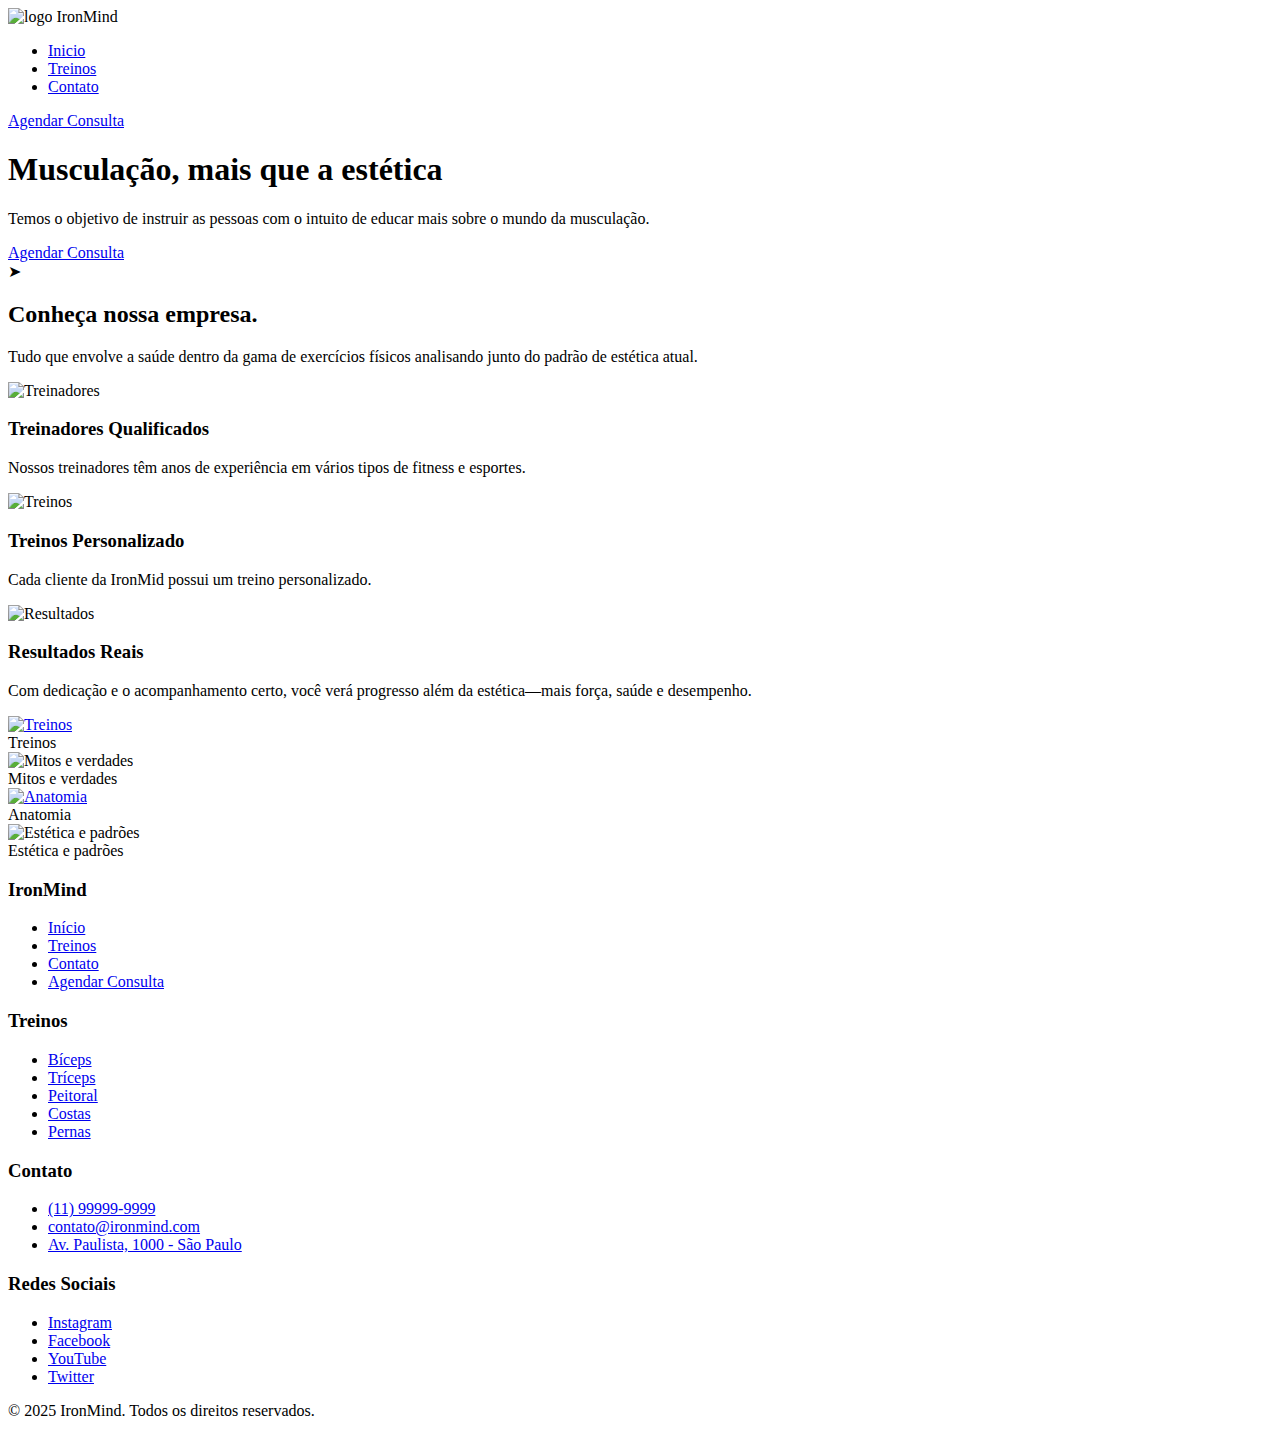
==== html/index.html @ 82bbe85b "caminhos para o css e imagens agora se encontram com o html" ====
<!DOCTYPE html>
<html lang="pt-br">
    <head>
        <meta charset="UTF-8">
        <meta name="viewport" content="width=device-width, initial-scale=1.0">
        <link rel="stylesheet" href="../css/main.css">
        <title>IronMind - Agendar Consulta</title>

    </head>
    <body>
        <header>
            <div class="logo">
                <img src="../media/logo.png" alt="logo">
                <span>IronMind</span>
            </div>
            <nav>
                <ul>
                    <li><a href="../html/index.html">Inicio</a></li>
                    <li><a href="../html/treinos.html">Treinos</a></li>
                    <li><a href="../html/contato.html">Contato</a></li>
                </ul>
            </nav>
            <a href="../html/consulta.html" class="btn-consulta active">Agendar
                Consulta</a>
        </header>

        <section class="hero">
            <div class="hero-content">
                <h1>Musculação, mais que a estética</h1>
                <p>Temos o objetivo de instruir as pessoas com o intuito de
                    educar mais sobre o mundo da musculação.</p>
                <a href="#" class="btn">Agendar Consulta</a>
            </div>
        </section>

        <div class="container">

            <section class="about">
                <div class="about-icon">&#10148;</div>
                <h2>Conheça nossa empresa.</h2>
                <p>Tudo que envolve a saúde dentro da gama de exercícios físicos
                    analisando junto do padrão de estética atual.</p>
            </section>

            <div class="features">
                <div class="feature-box">
                    <div class="feature-icon">
                        <img src="../media/icone1.png" alt="Treinadores">
                    </div>
                    <h3>Treinadores Qualificados</h3>
                    <p>Nossos treinadores têm anos de experiência em vários
                        tipos de fitness e esportes.</p>
                </div>

                <div class="feature-box">
                    <div class="feature-icon">
                        <img src="../media/icone2.png" alt="Treinos">
                    </div>
                    <h3>Treinos Personalizado</h3>
                    <p>Cada cliente da IronMid possui um treino
                        personalizado.</p>
                </div>

                <div class="feature-box">
                    <div class="feature-icon">
                        <img src="../media/icone2.png" alt="Resultados">
                    </div>
                    <h3>Resultados Reais</h3>
                    <p>Com dedicação e o acompanhamento certo, você verá
                        progresso além da estética—mais força, saúde e
                        desempenho.</p>
                </div>
            </div>

            <div class="categories">
                <div class="category">
                    <a href="../html/treinos.html">
                        <img src="../media/4e60d60e3af48a727a9458326e949b0f.png"
                            alt="Treinos">
                    </a>
                    <div class="category-title">Treinos</div>
                </div>
                <div class="category">
                    <img src="../media/7e7c7942d5f0e53348ec663927649a86.jpeg"
                        alt="Mitos e verdades">
                    <div class="category-title">Mitos e verdades</div>
                </div>
                <div class="category">
                    <a href="../html/anatomia.html"><img
                            src="../media/2ed4de5ca8ecfbd69394846a1af1d642.jpeg"
                            alt="Anatomia"></a>
                    <div class="category-title">Anatomia</div>
                </div>
                <div class="category">
                    <img src="../media/876d545f39e17ecf9bb1800446af5308.jpeg"
                        alt="Estética e padrões">
                    <div class="category-title">Estética e padrões</div>
                </div>
            </div>
        </div>

        <footer>
            <div class="footer-content">
                <div class="footer-column">
                    <h3>IronMind</h3>
                    <ul>
                        <li><a href="../html/index.html">Início</a></li>
                        <li><a href="../html/treinos.html">Treinos</a></li>
                        <li><a href="../html/contato.html">Contato</a></li>
                        <li><a href="../html/agendar-consulta.html">Agendar
                                Consulta</a></li>
                    </ul>
                </div>
                <div class="footer-column">
                    <h3>Treinos</h3>
                    <ul>
                        <li><a href="treinos.html#biceps">Bíceps</a></li>
                        <li><a href="#">Tríceps</a></li>
                        <li><a href="#">Peitoral</a></li>
                        <li><a href="#">Costas</a></li>
                        <li><a href="#">Pernas</a></li>
                    </ul>
                </div>
                <div class="footer-column">
                    <h3>Contato</h3>
                    <ul>
                        <li><a href="tel:+5511999999999">(11)
                                99999-9999</a></li>
                        <li><a
                                href="mailto:contato@ironmind.com">contato@ironmind.com</a></li>
                        <li><a href="#">Av. Paulista, 1000 - São Paulo</a></li>
                    </ul>
                </div>
                <div class="footer-column">
                    <h3>Redes Sociais</h3>
                    <ul>
                        <li><a href="#">Instagram</a></li>
                        <li><a href="#">Facebook</a></li>
                        <li><a href="#">YouTube</a></li>
                        <li><a href="#">Twitter</a></li>
                    </ul>
                </div>
            </div>
            <div class="copyright">
                <p>&copy; 2025 IronMind. Todos os direitos reservados.</p>
            </div>
        </footer>
    </body>
</html>
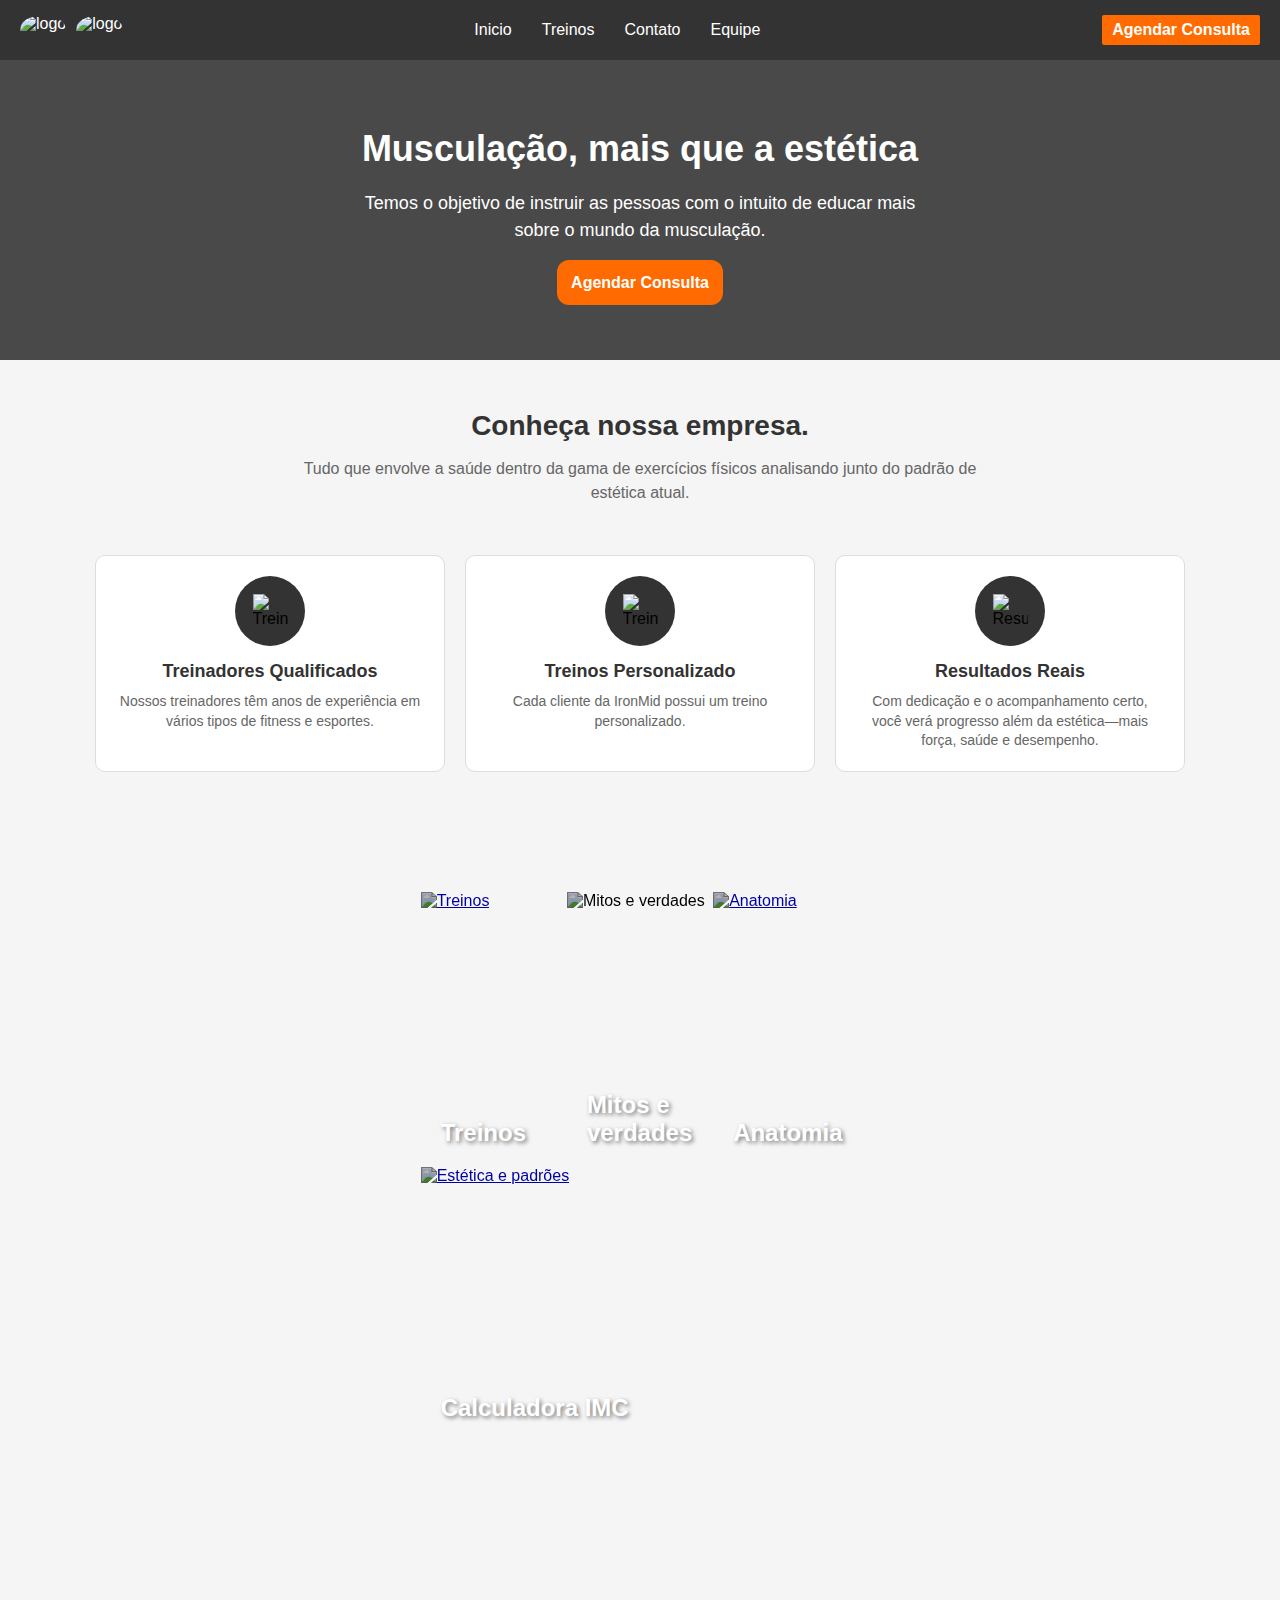
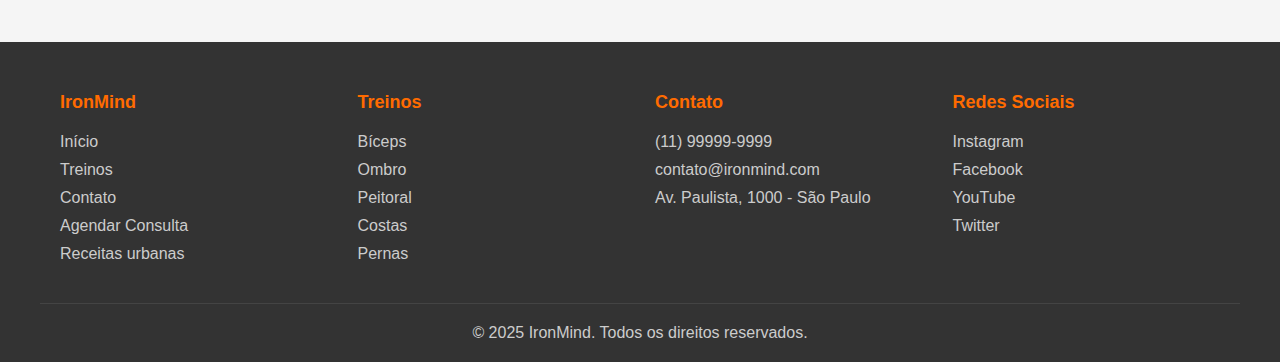
==== commit 6e9a5098: "Responsive, table e celular, computador tambem" ====
--- a/html/index.html
+++ b/html/index.html
@@ -11,13 +11,14 @@
         <header>
             <div class="logo">
                 <img src="../media/logo.png" alt="logo">
-                <span>IronMind</span>
+                <img src="../media/IronMind.png" alt="logo">
             </div>
             <nav>
                 <ul>
                     <li><a href="../html/index.html">Inicio</a></li>
                     <li><a href="../html/treinos.html">Treinos</a></li>
                     <li><a href="../html/contato.html">Contato</a></li>
+                    <li><a href="../html/equipe.html">Equipe</a></li>
                 </ul>
             </nav>
             <a href="../html/consulta.html" class="btn-consulta active">Agendar
@@ -36,7 +37,6 @@
         <div class="container">
 
             <section class="about">
-                <div class="about-icon">&#10148;</div>
                 <h2>Conheça nossa empresa.</h2>
                 <p>Tudo que envolve a saúde dentro da gama de exercícios físicos
                     analisando junto do padrão de estética atual.</p>
@@ -92,9 +92,12 @@
                     <div class="category-title">Anatomia</div>
                 </div>
                 <div class="category">
-                    <img src="../media/876d545f39e17ecf9bb1800446af5308.jpeg"
-                        alt="Estética e padrões">
-                    <div class="category-title">Estética e padrões</div>
+                    <a href="/html/imc.html">
+                        <img
+                            src="../media/876d545f39e17ecf9bb1800446af5308.jpeg"
+                            alt="Estética e padrões">
+                    </a>
+                    <div class="category-title">Calculadora IMC</div>
                 </div>
             </div>
         </div>
@@ -107,15 +110,15 @@
                         <li><a href="../html/index.html">Início</a></li>
                         <li><a href="../html/treinos.html">Treinos</a></li>
                         <li><a href="../html/contato.html">Contato</a></li>
-                        <li><a href="../html/agendar-consulta.html">Agendar
-                                Consulta</a></li>
+                        <li><a href="../html/agendar-consulta.html">Agendar Consulta</a></li>
+                        <li><a href="https://cristiano202.github.io/Receitas-Urbanas-1/convite.html" target="_blank" rel="external">Receitas urbanas</a></li>
                     </ul>
                 </div>
                 <div class="footer-column">
                     <h3>Treinos</h3>
                     <ul>
                         <li><a href="treinos.html#biceps">Bíceps</a></li>
-                        <li><a href="#">Tríceps</a></li>
+                        <li><a href="treinos.html">Ombro</a></li>
                         <li><a href="#">Peitoral</a></li>
                         <li><a href="#">Costas</a></li>
                         <li><a href="#">Pernas</a></li>
--- a/css/main.css
+++ b/css/main.css
@@ -0,0 +1,410 @@
+* {
+  margin: 0;
+  padding: 0;
+  box-sizing: border-box;
+  font-family: Arial, sans-serif;
+}
+
+body {
+  background-color: #f5f5f5;
+}
+
+/* Header */
+header {
+  background-color: #333;
+  color: white;
+  padding: 10px 0;
+  display: flex;
+  justify-content: space-between;
+  align-items: center;
+  padding: 0 20px;
+  height: 60px;
+  position: relative;
+  z-index: 100;
+}
+
+.logo {
+  display: flex;
+  align-items: center;
+}
+
+.logo img {
+  height: 30px;
+  margin-right: 10px;
+  border-radius: 100%;
+}
+
+nav ul {
+  display: flex;
+  list-style: none;
+}
+
+nav ul li {
+  margin: 0 15px;
+}
+
+nav ul li a {
+  color: white;
+  text-decoration: none;
+  font-weight: 500;
+}
+
+nav ul li a.active {
+  color: #ff6b00;
+  border-bottom: 2px solid #ff6b00;
+}
+
+.btn-consulta {
+  background-color: #ff6b00;
+  color: white;
+  border: none;
+  padding: 6px 10px;
+  border-radius: 2px;
+  cursor: pointer;
+  font-weight: bold;
+  text-decoration: none;
+}
+
+.btn {
+  background-color: #ff6b00;
+  color: white;
+  border: none;
+  padding: 14px;
+  border-radius: 12px;
+  cursor: pointer;
+  font-weight: bold;
+  text-decoration: none;
+}
+
+/* Hero Section */
+.hero {
+  background-image: url("/media/title.png");
+  background-size: cover;
+  background-position: center;
+  height: 300px;
+  position: relative;
+  display: flex;
+  flex-direction: column;
+  justify-content: center;
+  align-items: center;
+  text-align: center;
+  color: white;
+}
+
+.hero::before {
+  content: "";
+  position: absolute;
+  top: 0;
+  left: 0;
+  width: 100%;
+  height: 100%;
+  background-color: rgba(0, 0, 0, 0.7);
+}
+
+.hero-content {
+  position: relative;
+  z-index: 1;
+}
+
+.hero h1 {
+  font-size: 36px;
+  margin-bottom: 20px;
+  font-weight: bold;
+}
+
+.hero p {
+  font-size: 18px;
+  max-width: 600px;
+  margin: 0 auto 30px;
+  line-height: 1.5;
+}
+
+.btn:hover {
+  background-color: #e67e00;
+}
+
+/* Main Container */
+.container {
+  max-width: 1200px;
+  margin: -50px auto 50px;
+  padding: 0 20px;
+  position: relative;
+  z-index: 10;
+  display: flex;
+  flex-direction: column;
+  align-items: center;
+}
+
+/* About Section */
+.about {
+  padding: 50px 20px;
+  text-align: center;
+}
+
+.about-icon {
+  color: #ffd700;
+  font-size: 40px;
+  margin-bottom: 10px;
+}
+
+.about h2 {
+  font-size: 28px;
+  margin-bottom: 15px;
+  color: #333;
+  margin-top: 50px;
+}
+
+.about p {
+  font-size: 16px;
+  max-width: 700px;
+  margin: 0 auto;
+  color: #666;
+  line-height: 1.5;
+}
+
+/* Features Section */
+.features {
+  display: flex;
+  flex-wrap: wrap;
+  justify-content: center;
+  gap: 20px;
+  padding: 0 20px 50px;
+  max-width: 1200px;
+  margin: 0 auto;
+}
+
+.feature-box {
+  flex: 1;
+  min-width: 250px;
+  max-width: 350px;
+  border: 1px solid #ddd;
+  border-radius: 10px;
+  padding: 20px;
+  text-align: center;
+  background-color: white;
+}
+
+.feature-icon {
+  width: 70px;
+  height: 70px;
+  background-color: #333;
+  border-radius: 50%;
+  display: flex;
+  align-items: center;
+  justify-content: center;
+  margin: 0 auto 15px;
+}
+
+.feature-icon img {
+  width: 35px;
+  height: auto;
+}
+
+.feature-box h3 {
+  font-size: 18px;
+  margin-bottom: 10px;
+  color: #333;
+}
+
+.feature-box p {
+  font-size: 14px;
+  color: #666;
+  line-height: 1.4;
+}
+
+/* Categories Section */
+.categories {
+  display: flex;
+  flex-wrap: wrap;
+  margin-top: 70px;
+  margin-bottom: 150px;
+}
+
+.category {
+  flex: 1;
+  min-width: 27%;
+  height: 275px;
+  position: relative;
+  overflow: hidden;
+}
+
+.category img {
+  width: 100%;
+  height: 100%;
+  object-fit: cover;
+  filter: brightness(0.7);
+  transition: transform 0.3s;
+}
+
+.category:hover img {
+  transform: scale(1.05);
+}
+
+.category-title {
+  position: absolute;
+  bottom: 20px;
+  left: 20px;
+  color: white;
+  font-size: 24px;
+  font-weight: bold;
+  text-shadow: 2px 2px 4px rgba(0, 0, 0, 0.5);
+}
+
+/* Footer */
+footer {
+  background-color: #333;
+  color: white;
+  padding: 50px 0 0 0;
+}
+
+.footer-content {
+  max-width: 1200px;
+  margin: 0 auto;
+  padding: 0 20px;
+  display: grid;
+  grid-template-columns: repeat(auto-fit, minmax(200px, 1fr));
+  gap: 30px;
+}
+
+.footer-column h3 {
+  font-size: 18px;
+  margin-bottom: 20px;
+  color: #ff6b00;
+}
+
+.footer-column ul {
+  list-style: none;
+}
+
+.footer-column ul li {
+  margin-bottom: 10px;
+}
+
+.footer-column ul li a {
+  color: #ccc;
+  text-decoration: none;
+  transition: color 0.3s ease;
+}
+
+.footer-column ul li a:hover {
+  color: #ff6b00;
+}
+
+.copyright {
+  max-width: 1200px;
+  margin: 0 auto;
+  padding: 20px;
+  text-align: center;
+  border-top: 1px solid #444;
+  margin-top: 30px;
+  color: #ccc;
+}
+
+/* Responsive */
+@media (max-width: 768px) {
+  .btn-consulta {
+    text-align: center;
+    font-size: 13px;
+    width: 9rem;
+    padding: 8px 10px;
+  }
+
+  .logo img {
+    height: 25px;
+  }
+
+  nav ul {
+    font-size: 14px;
+  }
+
+  nav ul li {
+    margin: 8px 4px;
+  }
+
+  .hero h1 {
+    font-size: 28px;
+  }
+
+  .hero p {
+    font-size: 16px;
+    width: 80%;
+  }
+
+  .features {
+    flex-direction: column;
+    align-items: center;
+  }
+
+  .feature-box {
+    max-width: 100%;
+    text-align: center;
+    width: 90%;
+  }
+
+  .categories {
+    display: grid;
+    grid-template-columns: repeat(2, 1fr); /* Cria 2 colunas */
+    grid-template-rows: repeat(2, 1fr); /* Cria 2 linhas */
+    gap: 10px;
+    justify-items: center;
+    width: 80%;
+  }
+
+  .category {
+    min-width: 100%;
+    height: auto;
+    width: 50%;
+  }
+
+  .footer-content {
+    grid-template-columns: 1fr;
+  }
+
+  .category-title {
+    font-size: 1rem;
+    bottom: 11px;
+    left: 5px;
+  }
+}
+
+@media (max-width: 480px) {
+  .hero h1 {
+    font-size: 24px;
+  }
+
+  .hero p {
+    font-size: 14px;
+    width: 80%;
+  }
+
+  .about h2 {
+    font-size: 24px;
+  }
+
+  .about p {
+    font-size: 14px;
+  }
+
+  .feature-box h3 {
+    font-size: 16px;
+  }
+
+  .feature-box p {
+    font-size: 12px;
+  }
+
+  .btn-consulta {
+    font-size: 11px;
+    width: 4rem;
+  }
+
+  nav ul {
+    font-size: 12px;
+  }
+
+  .category-title {
+    font-size: 0.9rem;
+    bottom: 10px;
+    left: 10px;
+  }
+}
